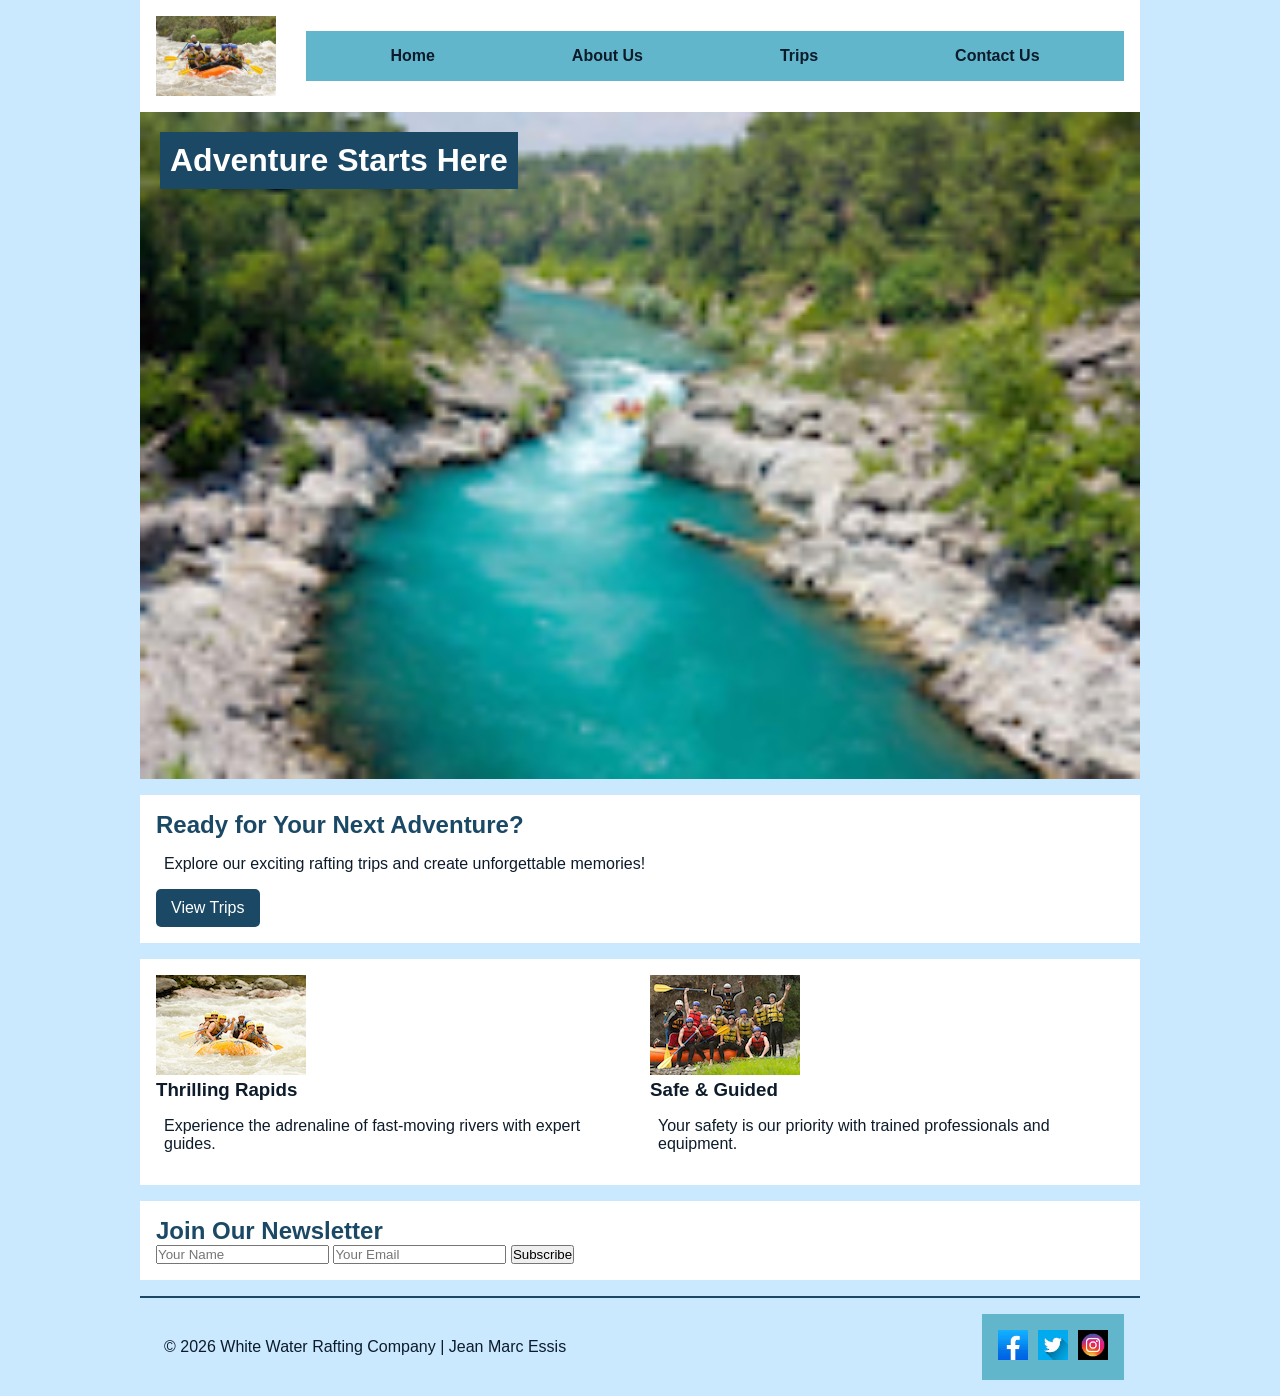
==== wwr/index.html @ 555f6b00 "To you" ====
<!DOCTYPE html>
<html lang="en">

<head>
    <meta charset="UTF-8">
    <meta name="viewport" content="width=device-width, initial-scale=1.0">

    <meta name="description"
      content="Experience the best white water rafting adventures. Book your trip today!">
    <meta name="author" content="Jean Marc Essis">

    <title>Home - White Water Rafting</title>

    <link rel="stylesheet" href="styles/rafting.css">
</head>

<body>

    <header>
        <img src="images/boys.jpg" alt="White Water Rafting Company Logo">
        <nav>
            <a href="index.html">Home</a>
            <a href="about.html">About Us</a>
            <a href="trips.html">Trips</a>
            <a href="contact.html">Contact Us</a>
        </nav>
    </header>

    <main>

        <!-- HERO -->
        <div class="hero">
            <img src="images/rafting5.jpg" alt="Rafting Adventure">
            <h1>Adventure Starts Here</h1>
        </div>

        <!-- CTA -->
        <section class="cta">
            <h2>Ready for Your Next Adventure?</h2>
            <p>Explore our exciting rafting trips and create unforgettable memories!</p>
            <a href="trips.html" class="btn">View Trips</a>
        </section>

        <!-- GRID CONTENT -->
        <section class="home-grid">
            <div>
                <img src="images/rafting1.jpg" alt="Exciting Rapids">
                <h3>Thrilling Rapids</h3>
                <p>Experience the adrenaline of fast-moving rivers with expert guides.</p>
            </div>

            <div>
                <img src="images/rafting2.jpg" alt="Safe Adventure">
                <h3>Safe & Guided</h3>
                <p>Your safety is our priority with trained professionals and equipment.</p>
            </div>
        </section>

        <!-- NEWSLETTER -->
        <section class="newsletter">
            <h2>Join Our Newsletter</h2>
            <form>
                <input type="text" name="name" placeholder="Your Name" required>
                <input type="email" name="email" placeholder="Your Email" required>
                <button type="submit">Subscribe</button>
            </form>
        </section>

    </main>

    <footer>
        <p>&copy; 2026 White Water Rafting Company | Jean Marc Essis</p>

        <nav class="socialmedia">
            <a href="#"><img src="images/facebook.jpg" alt="Facebook"></a>
            <a href="#"><img src="images/twitter.jpg" alt="Twitter"></a>
            <a href="#"><img src="images/instagram.jpg" alt="Instagram"></a>
        </nav>
    </footer>

</body>

</html>
---- wwr/styles/rafting.css ----
:root {
    --primary-color: #1b4965;
    --secondary-color: #62b6cb;
    --accent-color: #cae9ff;
    --text-color: #0d1b2a;

    --heading-font: Arial, sans-serif;
    --body-font: Verdana, sans-serif;
}

* {
    margin: 0;
    padding: 0;
    box-sizing: border-box;
}

body {
    font-family: var(--body-font);
    color: var(--text-color);
    background-color: var(--accent-color);
}

/* ---------------- HEADER (GRID) ---------------- */
header {
    display: grid;
    grid-template-columns: 150px 1fr;
    align-items: center;
    padding: 1rem;
    background-color: white;
}

header img {
    width: 120px;
    height: auto;
}

/* ---------------- NAV (FLEX) ---------------- */
nav {
    display: flex;
    justify-content: space-around;
    align-items: center;
    padding: 1rem;
    background-color: var(--secondary-color);
}

nav a {
    text-decoration: none;
    color: var(--text-color);
    font-weight: bold;
}

/* ---------------- GENERAL LAYOUT ---------------- */
header,
main,
footer {
    max-width: 1000px;
    margin: 0 auto;
}

h1,
h2 {
    font-family: var(--heading-font);
    color: var(--primary-color);
}

p {
    padding: 0.5rem;
    margin: 0.5rem 0;
}

section {
    padding: 1rem;
    margin: 1rem 0;
    background-color: white;
}

article {
    padding: 1rem;
}

/* ---------------- HERO ---------------- */
.hero {
    position: relative;
}

.hero img {
    display: block;
    width: 100%;
    height: auto;
}

.hero h1 {
    position: absolute;
    top: 20px;
    left: 20px;
    color: white;
    background-color: var(--primary-color);
    padding: 10px;
}

.hero article {
    position: absolute;
    bottom: 20px;
    left: 20px;
    background-color: var(--accent-color);
    padding: 15px;
    max-width: 500px;
}

.hero article img {
    float: right;
    width: 120px;
    margin-left: 10px;
}

/* ---------------- HISTORY (GRID LAYOUT) ---------------- */
.history-grid {
    display: grid;
    grid-template-columns: 1fr 1fr 1fr;
    gap: 20px;
    align-items: center;
}

.history-grid img {
    width: 100%;
    height: auto;
}

/* ---------------- ADVENTURES (FLEX WITH FIGURES) ---------------- */
.adventures {
    display: flex;
    justify-content: space-between;
    gap: 10px;
}

.adventures figure {
    flex: 1;
    text-align: center;
}

.adventures img {
    width: 100%;
    height: auto;
    border-radius: 8px;
}

.adventures figcaption {
    margin-top: 5px;
    font-size: 0.9rem;
}

/* ---------------- FOOTER ---------------- */
footer {
    display: flex;
    justify-content: space-between;
    align-items: center;
    padding: 1rem;
    margin-top: 1rem;
    border-top: 2px solid var(--primary-color);
}

.socialmedia {
    display: flex;
    gap: 10px;
}

.socialmedia img {
    width: 30px;
    height: auto;
}

.socialmedia a {
    text-decoration: none;
}

/* CONTACT PAGE GRID LAYOUT */
.contact-grid {
    display: grid;
    grid-template-columns: 1fr 1fr;
    gap: 20px;
}

.contact-grid .contactinfo {
    grid-column: 1;
}

.contact-grid .employees {
    grid-column: 2;
}

.contact-form {
    grid-column: span 2;
}

/* HOME GRID */
.home-grid {
    display: grid;
    grid-template-columns: 1fr 1fr;
    gap: 20px;
}

/* CTA BUTTON */
.btn {
    display: inline-block;
    background-color: var(--primary-color);
    color: white;
    padding: 10px 15px;
    text-decoration: none;
    border-radius: 5px;
}

/* TRIPS GRID */
.trip-grid {
    display: grid;
    grid-template-columns: repeat(3, 1fr);
    gap: 20px;
}

.trip img {
    width: 100%;
    border-radius: 8px;
}

/* TABLE */
table {
    width: 100%;
    border-collapse: collapse;
}

th,
td {
    border: 1px solid #ccc;
    padding: 10px;
    text-align: center;
}
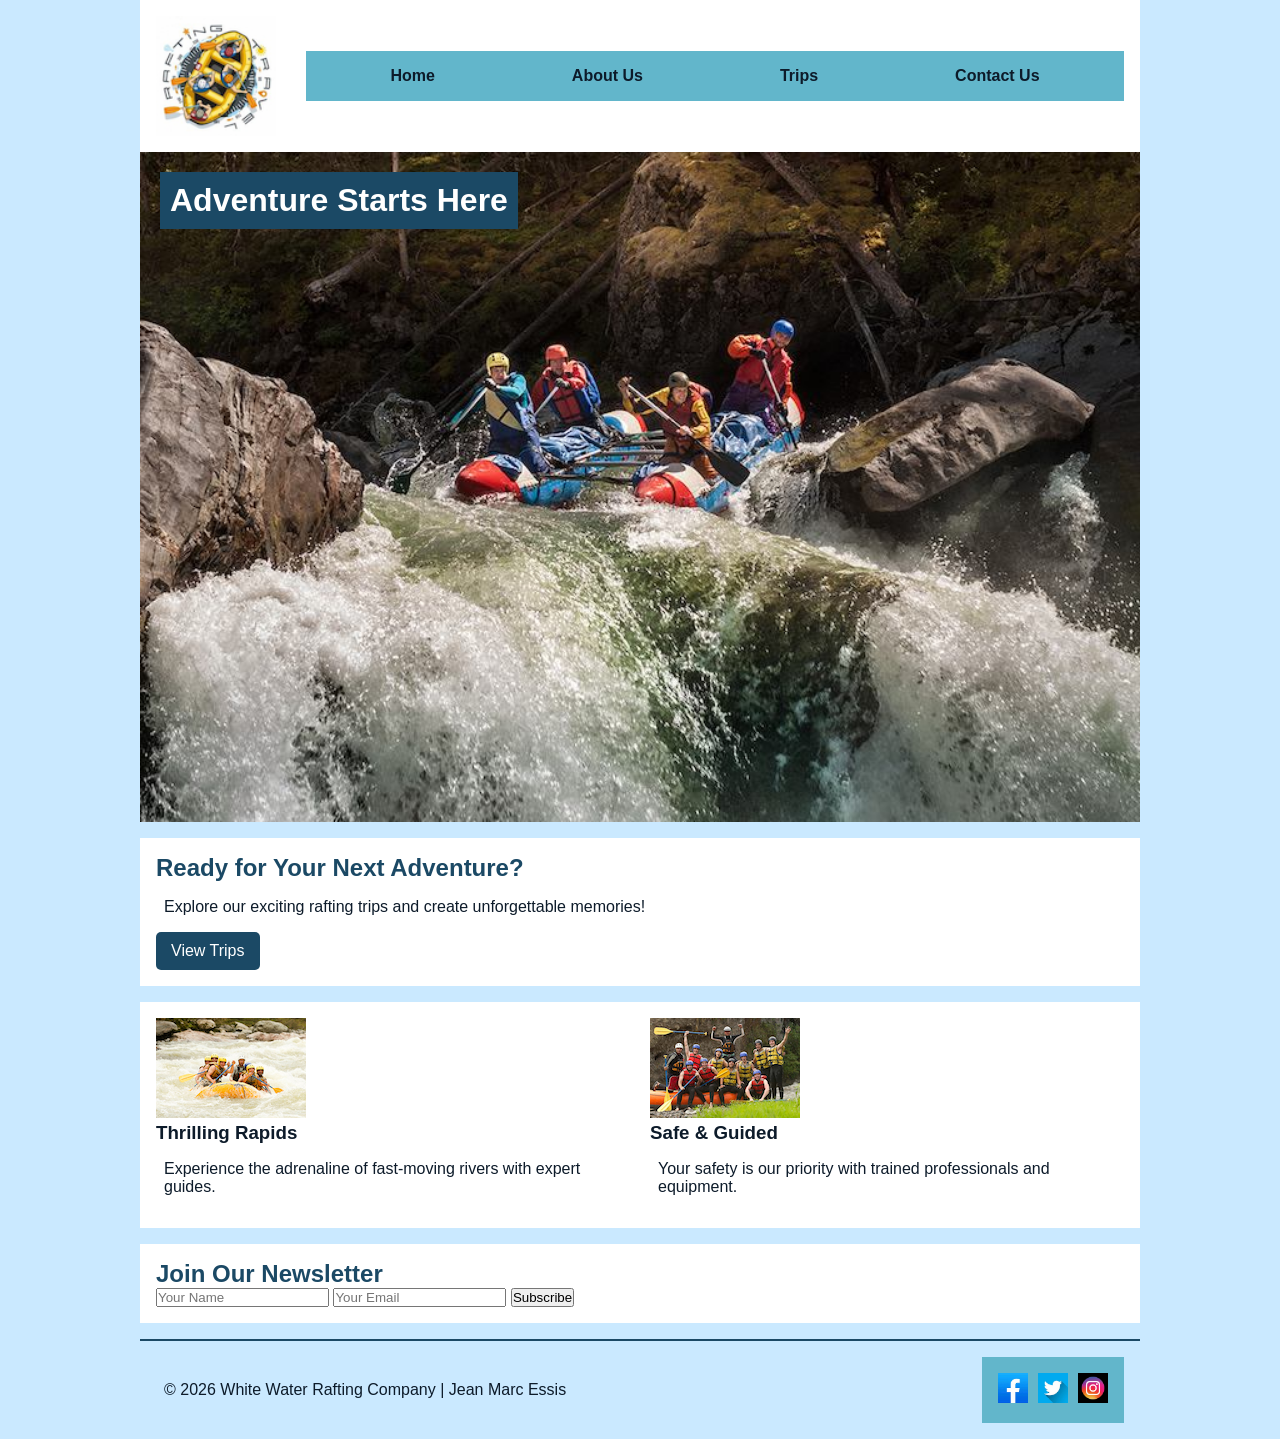
==== commit 174ce5b3: "Finis De jouer" ====
--- a/wwr/index.html
+++ b/wwr/index.html
@@ -17,7 +17,7 @@
 <body>
 
     <header>
-        <img src="images/boys.jpg" alt="White Water Rafting Company Logo">
+        <img src="images/rafting.jpg" alt="White Water Rafting Company Logo">
         <nav>
             <a href="index.html">Home</a>
             <a href="about.html">About Us</a>
@@ -30,7 +30,7 @@
 
         <!-- HERO -->
         <div class="hero">
-            <img src="images/rafting5.jpg" alt="Rafting Adventure">
+            <img src="images/pic.jpg" alt="Rafting Adventure">
             <h1>Adventure Starts Here</h1>
         </div>
 
